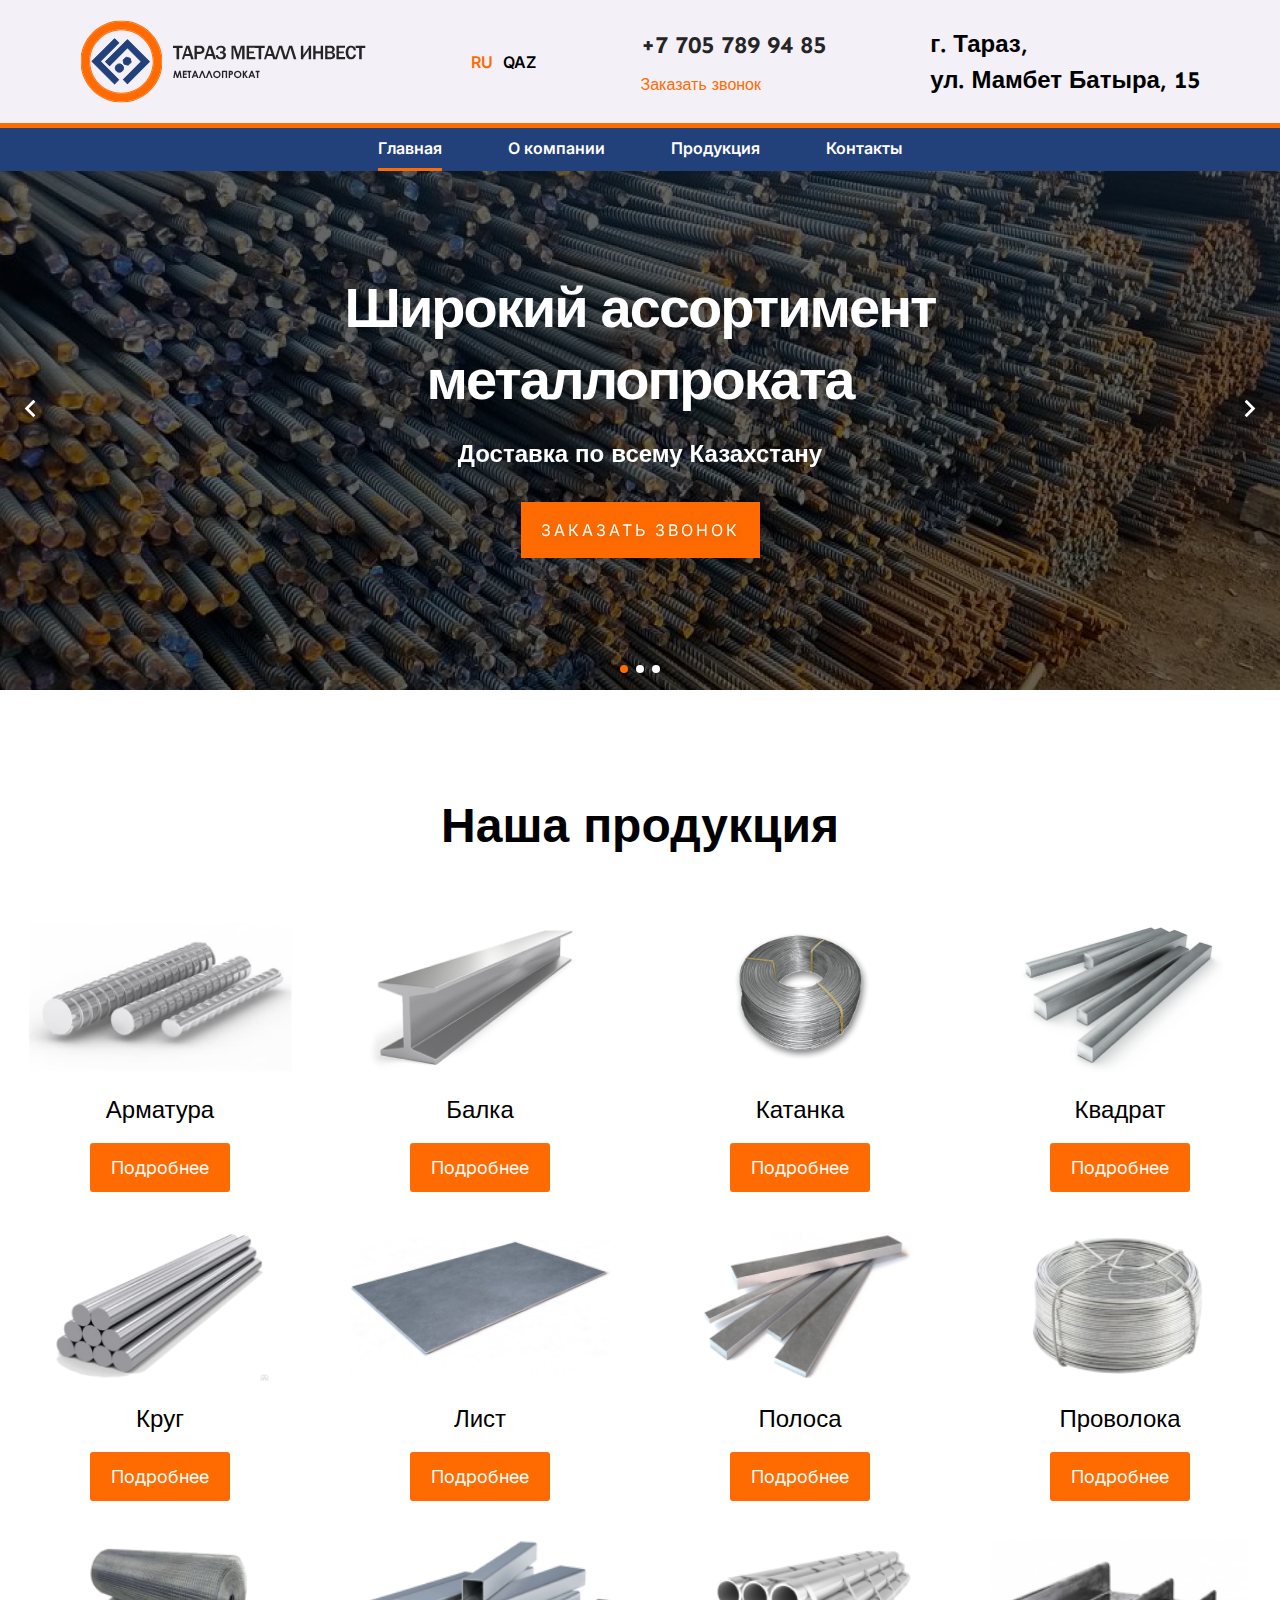
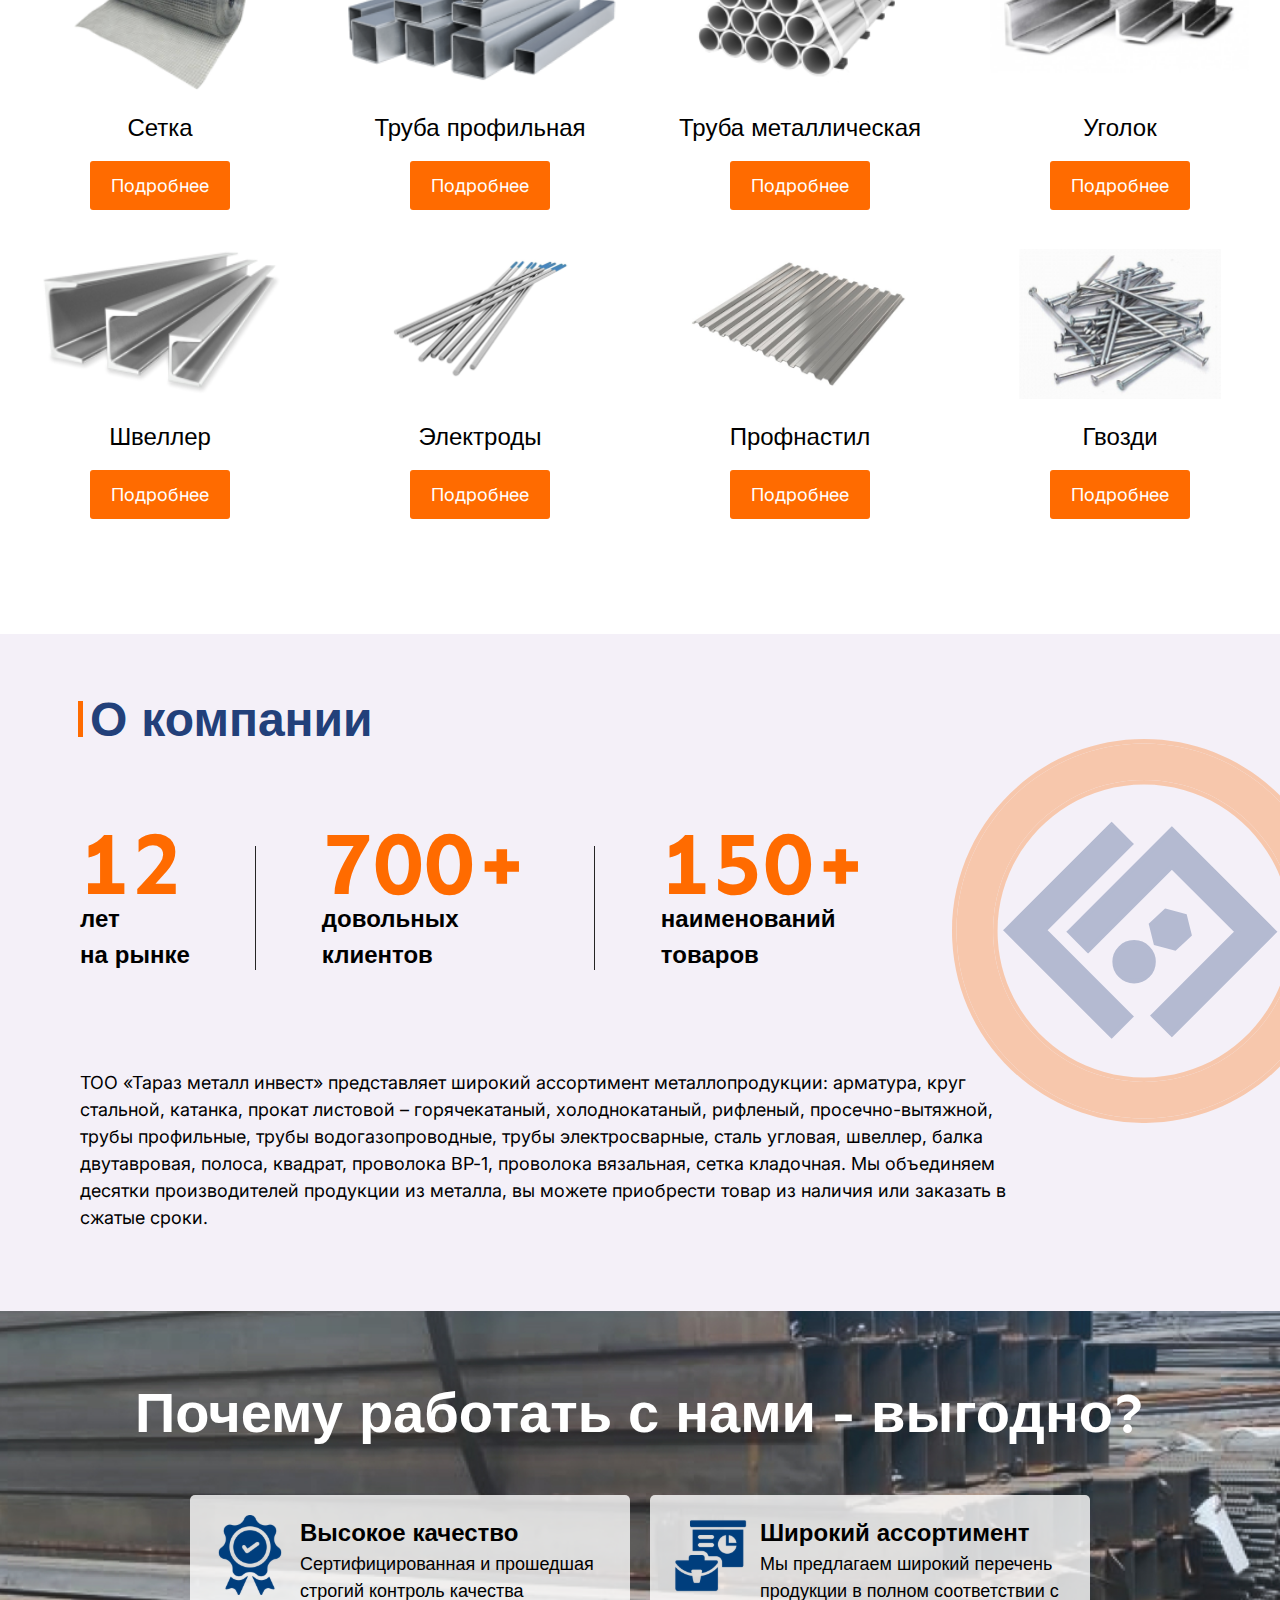
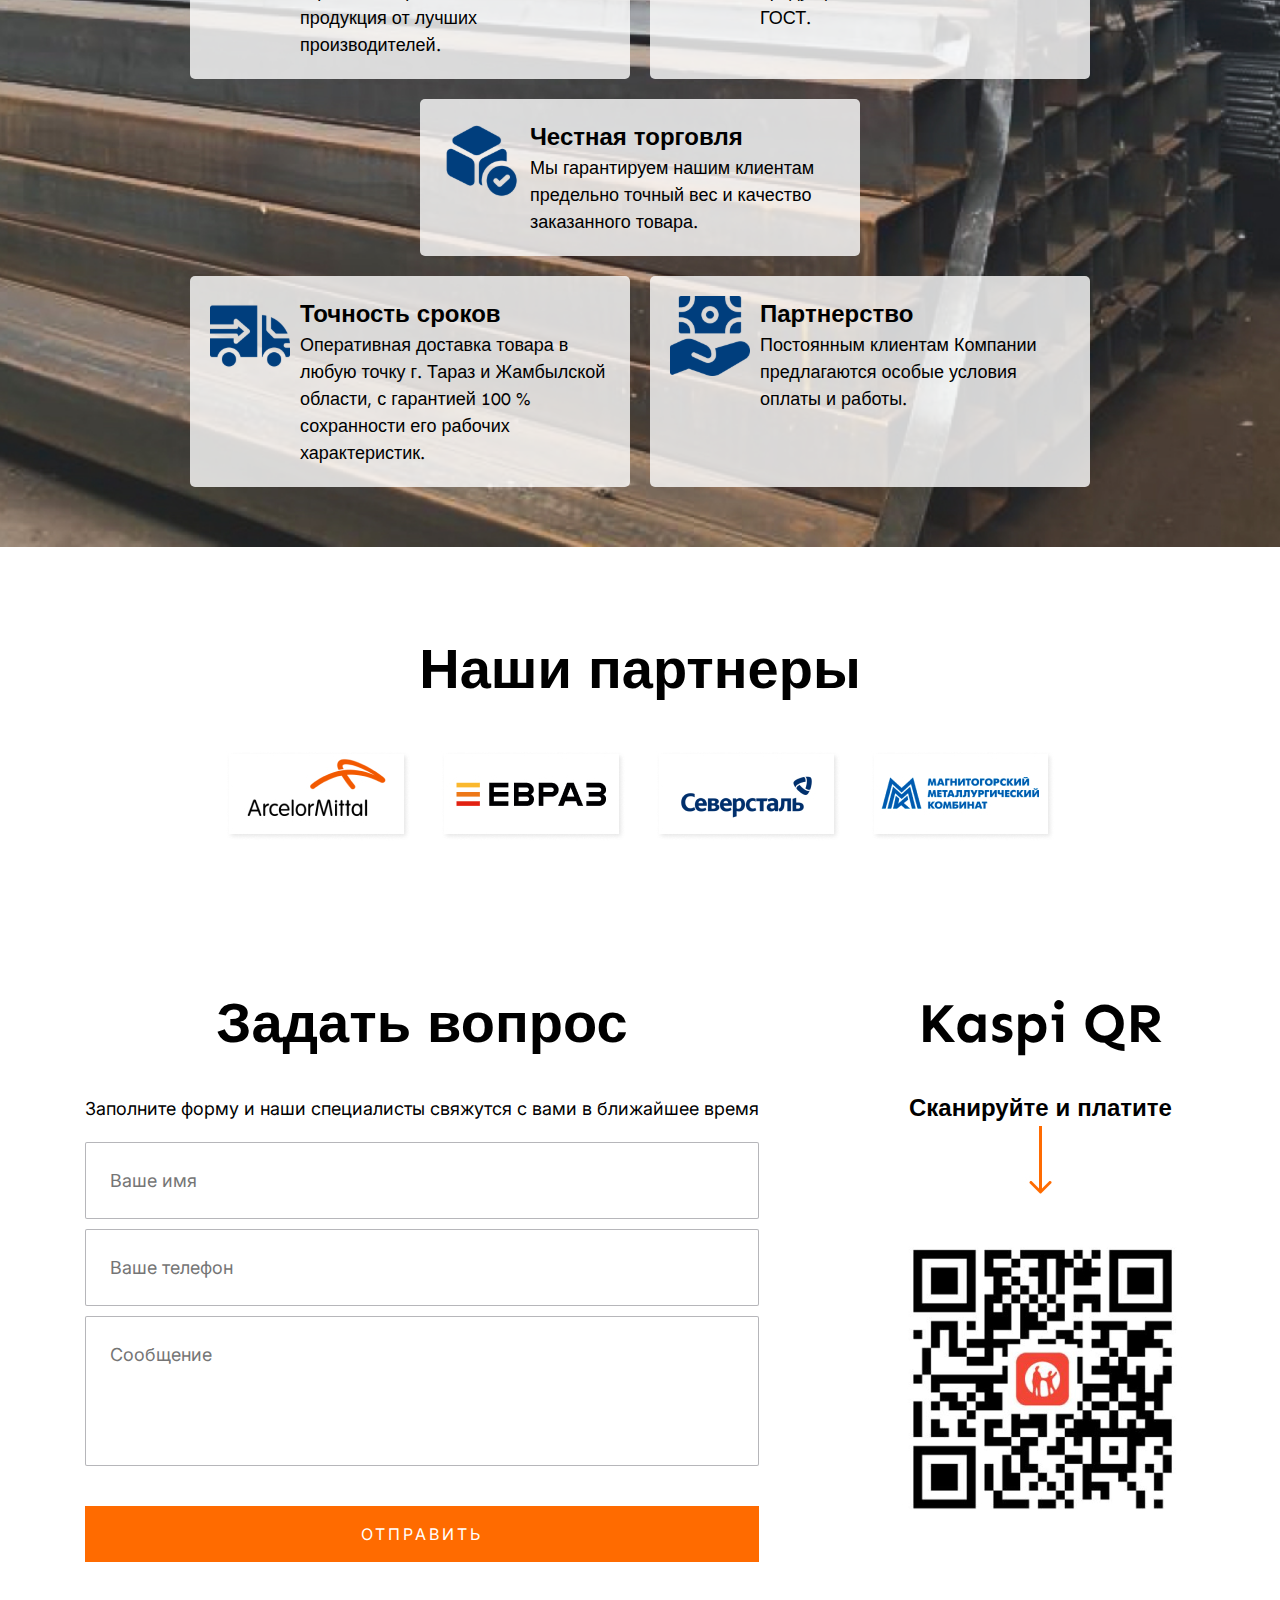
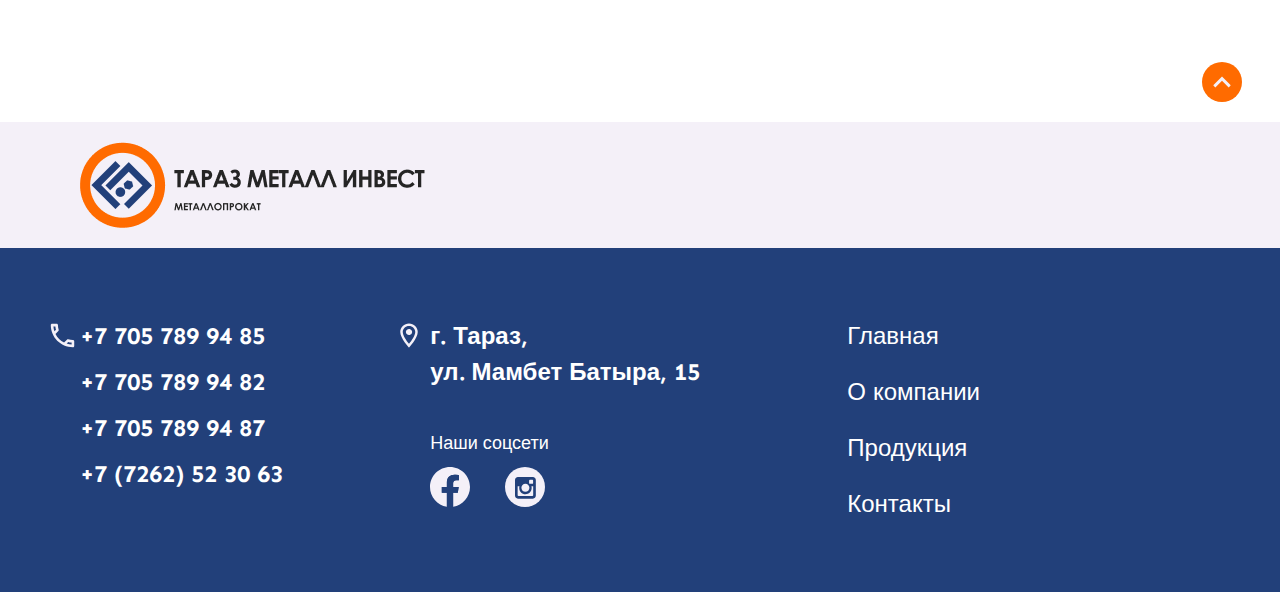
==== index.html @ ac4c7494 "initial commit" ====
<!DOCTYPE html>
<html lang="ru">
  <head>
    <meta charset="UTF-8" />
    <meta http-equiv="X-UA-Compatible" content="IE=edge" />
    <meta name="viewport" content="width=device-width, initial-scale=1.0" />

    <link rel="stylesheet" href="css/style.css" />
    <link rel="stylesheet" href="css/mainPage.css" />
    <link
      rel="stylesheet"
      href="https://cdn.jsdelivr.net/npm/swiper@8/swiper-bundle.min.css"
    />

    <!-- <link href="https://unpkg.com/aos@2.3.1/dist/aos.css" rel="stylesheet" /> -->

    <script src="/js/header.js" type="text/javascript" defer></script>
    <script src="/js/footer.js" type="text/javascript" defer></script>
    <script src="/js/mainPage-slider.js" type="text/javascript" defer></script>
    <script src="/js/mainPage.js" type="text/javascript" defer></script>
    <script src="https://cdn.jsdelivr.net/npm/swiper@8/swiper-bundle.min.js"></script>
    <!-- <script src="js/footer.js" type="text/javascript" defer></script> -->
    <title>Тараз Металл Инвест</title>
  </head>
  <body>
    <header-component path="/"></header-component>
    <main>
      <section class="hero" id="top">
        <div class="swiper mainPage">
          <div class="swiper-wrapper">
            <div class="swiper-slide">
              <img src="/assets/images/main-slider-1.jpg" alt="Slider 1" />
            </div>
            <div class="swiper-slide">
              <img src="/assets/images/main-slider-2.jpg" alt="Slider 2" />
            </div>
            <div class="swiper-slide">
              <img src="/assets/images/main-slider-3.jpg" alt="Slider 3" />
            </div>
          </div>
          <div class="swiper-pagination"></div>

          <div class="swiper-button-prev">
            <svg
              width="11"
              height="19"
              viewBox="0 0 11 19"
              fill="none"
              xmlns="http://www.w3.org/2000/svg"
            >
              <path
                d="M10.9029 16.1938L4.22376 9.5L10.9029 2.80625L8.84668 0.75L0.0966797 9.5L8.84668 18.25L10.9029 16.1938Z"
                fill="white"
              />
            </svg>
          </div>
          <div class="swiper-button-next">
            <svg
              width="11"
              height="19"
              viewBox="0 0 11 19"
              fill="none"
              xmlns="http://www.w3.org/2000/svg"
            >
              <path
                d="M0.0966797 16.1938L6.77585 9.5L0.0966797 2.80625L2.15293 0.75L10.9029 9.5L2.15293 18.25L0.0966797 16.1938Z"
                fill="white"
              />
            </svg>
          </div>
        </div>
        <div class="hero-part flex column">
          <div class="title fs-700 fw-bold clr-neutral">
            Широкий ассортимент металлопроката
          </div>
          <div class="fs-500 fw-bold clr-neutral destroyOn500">
            Доставка по всему Казахстану
          </div>
          <a href="#askQuestion" class="button moveOn500"> Заказать звонок </a>
        </div>
      </section>
      <div class="hero-part-after"></div>
      <section class="products container">
        <div class="fs-600 fw-bold title center">Наша продукция</div>
        <div class="products-list">
          <div class="product flex column">
            <img src="/assets/images/products/iron-bar 1.png" alt="" />
            <div class="fs-500">Арматура</div>
            <a href="#" class="smallButton">Подробнее</a>
          </div>
          <div class="product flex column">
            <img src="/assets/images/products/iron-bar 1-1.png" alt="" />
            <div class="fs-500">Балка</div>
            <a href="#" class="smallButton">Подробнее</a>
          </div>
          <div class="product flex column">
            <img src="/assets/images/products/iron-bar 1-2.png" alt="" />
            <div class="fs-500">Катанка</div>
            <a href="#" class="smallButton">Подробнее</a>
          </div>
          <div class="product flex column">
            <img src="/assets/images/products/iron-bar 1-3.png" alt="" />
            <div class="fs-500">Квадрат</div>
            <a href="#" class="smallButton">Подробнее</a>
          </div>
          <div class="product flex column">
            <img src="/assets/images/products/iron-bar 1-4.png" alt="" />
            <div class="fs-500">Круг</div>
            <a href="#" class="smallButton">Подробнее</a>
          </div>
          <div class="product flex column">
            <img src="/assets/images/products/iron-bar 1-5.png" alt="" />
            <div class="fs-500">Лист</div>
            <a href="#" class="smallButton">Подробнее</a>
          </div>
          <div class="product flex column">
            <img src="/assets/images/products/iron-bar 1-6.png" alt="" />
            <div class="fs-500">Полоса</div>
            <a href="#" class="smallButton">Подробнее</a>
          </div>
          <div class="product flex column">
            <img src="/assets/images/products/iron-bar 1-7.png" alt="" />
            <div class="fs-500">Проволока</div>
            <a href="#" class="smallButton">Подробнее</a>
          </div>
          <div class="product flex column">
            <img src="/assets/images/products/iron-bar 1-8.png" alt="" />
            <div class="fs-500">Сетка</div>
            <a href="#" class="smallButton">Подробнее</a>
          </div>
          <div class="product flex column">
            <img src="/assets/images/products/iron-bar 1-9.png" alt="" />
            <div class="fs-500">Труба профильная</div>
            <a href="#" class="smallButton">Подробнее</a>
          </div>
          <div class="product flex column">
            <img src="/assets/images/products/iron-bar 1-10.png" alt="" />
            <div class="fs-500">Труба металлическая</div>
            <a href="#" class="smallButton">Подробнее</a>
          </div>
          <div class="product flex column">
            <img src="/assets/images/products/iron-bar 1-11.png" alt="" />
            <div class="fs-500">Уголок</div>
            <a href="#" class="smallButton">Подробнее</a>
          </div>
          <div class="product flex column">
            <img src="/assets/images/products/iron-bar 1-12.png" alt="" />
            <div class="fs-500">Швеллер</div>
            <a href="#" class="smallButton">Подробнее</a>
          </div>
          <div class="product flex column">
            <img src="/assets/images/products/iron-bar 1-13.png" alt="" />
            <div class="fs-500">Электроды</div>
            <a href="#" class="smallButton">Подробнее</a>
          </div>
          <div class="product flex column">
            <img src="/assets/images/products/iron-bar 1-14.png" alt="" />
            <div class="fs-500">Профнастил</div>
            <a href="#" class="smallButton">Подробнее</a>
          </div>
          <div class="product flex column">
            <img src="/assets/images/products/iron-bar 1-15.png" alt="" />
            <div class="fs-500">Гвозди</div>
            <a href="#" class="smallButton">Подробнее</a>
          </div>
        </div>
      </section>
      <footer-component></footer-component>
  </body>
</html>
---- css/style.css ----
@import url("https://fonts.googleapis.com/css2?family=Inter:wght@400;600&family=Sen:wght@400;700&display=swap");
:root {
  --clr-primary-700: #ff6b00;
  --clr-primary-600: #ffa260;
  --clr-accent-700: #22407a;
  --clr-neutral-1000: #ffffff;
  --clr-neutral-900: #f4f0f8;
  --clr-neutral-700: #d9d9d9;
  --clr-dark-700: #252525;
  --ff-primary: "Sen", sans-serif;
  --ff-secondary: "Inter", sans-serif;
  --ff-body: var(--ff-primary);
  --fw-regular: 400;
  --fw-half-medium: 500;
  --fw-medium: 600;
  --fw-bold: 700;
  --fs-700: 3.5rem;
  --fs-600: 3rem;
  --fs-550: 2.25rem;
  --fs-500: 1.5rem;
  --fs-200: 1.125rem;
  --fs-100: 1rem;
  --fs-50: 0.625;
}

.flex {
  display: flex;
  justify-content: center;
  align-items: center;
  flex-direction: row;
  flex-wrap: nowrap;
}

.flex.start {
  display: flex;
  justify-content: flex-start;
  align-items: flex-start;
  flex-direction: row;
  flex-wrap: nowrap;
}

.flex.spb {
  display: flex;
  justify-content: space-between;
  align-items: center;
  flex-direction: row;
  flex-wrap: nowrap;
}

.flex.column {
  flex-direction: column;
}

.flex.wrap {
  flex-wrap: wrap;
}

.flex.wrap-reverse {
  flex-wrap: wrap-reverse;
}

.g10 {
  gap: 10px;
}

.g20 {
  gap: 20px;
}

.mv10 {
  margin: 10px 0;
}

.mt100 {
  margin-top: 100px;
}

.center {
  text-align: center;
}

.fw-light {
  font-weight: var(--fw-light);
}

.fw-bold {
  font-weight: var(--fw-bold);
}

.fw-half-medium {
  font-weight: var(--fw-half-medium);
}

.fw-medium {
  font-weight: var(--fw-medium);
}

.clr-primary {
  color: var(--clr-primary-700);
}

.clr-neutral {
  color: var(--clr-neutral-1000);
}

.clr-accent {
  color: var(--clr-accent-700);
}

.clr-dark {
  color: var(--clr-dark-700);
}

.ff-inter {
  font-family: var(--ff-secondary);
}

.fs-18 {
  font-size: 18px;
}

.fs-200 {
  font-size: var(--fs-200);
}

.fs-500 {
  font-size: var(--fs-500);
}

.fs-600 {
  font-size: var(--fs-600);
}

.fs-700 {
  font-size: var(--fs-700);
}

.pos-rel {
  position: relative;
}

*,
*::before,
*::after {
  box-sizing: border-box;
}

* {
  margin: 0;
  padding: 0;
  font: inherit;
}

ul[role=list],
ol[role=list] {
  list-style: none;
}

html:focus-within {
  scroll-behavior: smooth;
}

html {
  font-size: 16px;
  scroll-behavior: smooth;
}

html,
body {
  font-family: var(--ff-body);
  overflow-x: hidden;
  position: relative;
}

body {
  text-rendering: optimizeSpeed;
  line-height: 1.5;
  background: var(--clr-neutral-400);
}
body.non-scrollable {
  height: 100vh;
  overflow-y: hidden;
}

a:not([class]) {
  -webkit-text-decoration-skip: ink;
          text-decoration-skip-ink: auto;
}

a {
  text-decoration: none;
}

img,
picture,
svg {
  display: block;
}

@media (prefers-reduced-motion: reduce) {
  html:focus-within {
    scroll-behavior: auto;
  }
  *,
*::before,
*::after {
    -webkit-animation-duration: 0.01ms !important;
            animation-duration: 0.01ms !important;
    -webkit-animation-iteration-count: 1 !important;
            animation-iteration-count: 1 !important;
    transition-duration: 0.01ms !important;
    scroll-behavior: auto !important;
  }
}
.container {
  width: clamp(300px, 100%, 1440px);
  margin-inline: auto;
}

main {
  margin-top: 170px;
}

header {
  display: flex;
  justify-content: space-between;
  align-items: center;
  flex-direction: column;
  flex-wrap: nowrap;
  width: 100vw;
  overflow-y: hidden;
  z-index: 10;
  position: fixed;
  top: 0;
  left: 0;
}
header .header-main-wrapper {
  display: flex;
  justify-content: center;
  align-items: center;
  flex-direction: row;
  flex-wrap: nowrap;
  width: 100%;
  padding: 20px 80px;
  background: var(--clr-neutral-900);
  border-bottom: 5px solid var(--clr-primary-700);
}
header .header-main {
  display: flex;
  justify-content: space-between;
  align-items: center;
  flex-direction: row;
  flex-wrap: nowrap;
  width: clamp(300px, 100%, 1440px);
}
header .hamburger {
  display: none;
}

nav {
  display: flex;
  justify-content: center;
  align-items: center;
  flex-direction: row;
  flex-wrap: nowrap;
  width: 100%;
  background: var(--clr-accent-700);
}
nav .nav-wrapper {
  display: flex;
  justify-content: space-between;
  align-items: center;
  flex-direction: row;
  flex-wrap: nowrap;
  width: clamp(300px, 100%, 525px);
}
nav .nav-option {
  padding: 10px 0;
  color: var(--clr-neutral-1000);
  font-family: "Inter";
  font-style: normal;
  font-weight: 600;
  font-size: 16px;
  line-height: 20px;
  border-bottom: 3px solid rgba(255, 255, 255, 0);
}
nav .nav-option.selected {
  border-bottom: 3px solid var(--clr-primary-700);
}
nav .nav-option:hover {
  border-bottom: 3px solid var(--clr-primary-600);
}

.logo {
  gap: 10px;
}
.logo .logo-img {
  height: 83px;
  width: 83px;
}
.logo .company-name {
  margin-bottom: 10px;
}
.logo .company-name img {
  height: 15px;
}
.logo .company-name-descr {
  font-family: "Century Gothic";
  font-weight: bold;
  text-transform: uppercase;
}

.call-link,
.order-call {
  position: relative;
}
.call-link::before,
.order-call::before {
  content: "";
  transition: 0.2s ease;
  position: absolute;
  bottom: 0;
  left: 0;
  right: 0;
  height: 1px;
  background: var(--clr-dark-700);
  transform: scaleX(0);
}
.call-link:hover::before,
.order-call:hover::before {
  transform: scaleX(1);
}

.order-call::before {
  background: var(--clr-primary-700);
}

.language .language-option {
  cursor: pointer;
}

@media screen and (max-width: 1140px) {
  .address {
    display: none;
  }
}
@media screen and (max-width: 800px) {
  header .call.flex {
    display: none;
  }
  header .header-main-wrapper {
    padding: 10px 20px;
  }
  .logo .logo-img {
    height: 60px;
    width: 60px;
  }
  .logo .company-name img {
    height: 14px;
  }
  .logo .company-name-descr {
    font-size: var(--fs-200);
  }
}
@media screen and (max-width: 600px) {
  header .language {
    display: none;
  }
  .logo .logo-img {
    height: 50px;
    width: 50px;
  }
  .logo .company-name img {
    height: 13px;
  }
  header {
    height: 65px;
    transition: 0.2s ease;
  }
  header .header-main-wrapper {
    background: var(--clr-neutral-1000);
    border-color: rgba(255, 255, 255, 0);
  }
  header.open {
    height: 465px;
  }
  header.open .header-main-wrapper {
    background: var(--clr-neutral-900);
    border-color: var(--clr-primary-700);
  }
  header .header-main-wrapper {
    padding: 5px;
  }
  header .hamburger {
    display: flex;
    justify-content: space-between;
    align-items: flex-start;
    flex-direction: column;
    flex-wrap: nowrap;
    margin-right: 30px;
    gap: 5px;
  }
  header .hamburger span {
    height: 3px;
    width: 30px;
    background: var(--clr-accent-700);
    transition: 0.2s ease;
  }
  header .hamburger span:last-child {
    width: 20px;
  }
  header .hamburger.open span {
    background: var(--clr-primary-700);
  }
  header .hamburger.open span:first-child {
    transform: rotate(45deg) translateY(5px);
  }
  header .hamburger.open span:nth-child(2) {
    transform: rotate(-45deg) translateY(-6px);
  }
  header .hamburger.open span:last-child {
    transform: scaleX(0);
  }
  nav .nav-wrapper {
    flex-direction: column;
    padding: 80px 0;
  }
  nav .nav-wrapper .nav-option {
    border: none;
    font-size: 18px;
    padding: 20px 0;
    font-weight: var(--fw-regular);
  }
}
.button {
  padding: 16px 20px;
  background: var(--clr-primary-700);
  color: var(--clr-neutral-1000);
  font-family: var(--ff-secondary);
  text-transform: uppercase;
  letter-spacing: 3px;
  transition: 0.2s ease;
  margin: 30px 0;
}
.button:hover {
  background: var(--clr-neutral-900);
  color: var(--clr-primary-700);
}

.smallButton {
  padding: 10px 20px;
  background: var(--clr-primary-700);
  color: var(--clr-neutral-1000);
  font-family: var(--ff-secondary);
  font-size: var(--fs-200);
  transition: 0.2s ease;
  margin: 15px 0;
  border: 1px solid rgba(255, 255, 255, 0);
  border-radius: 3px;
}
.smallButton:hover {
  background: var(--clr-neutral-900);
  color: var(--clr-primary-700);
  border-color: var(--clr-primary-700);
}

.hero-part-after .button {
  margin-top: 0;
  width: 100%;
  display: flex;
  justify-content: center;
  align-items: center;
  flex-direction: row;
  flex-wrap: nowrap;
}

.aboutUs {
  width: 100%;
  padding: 3.125rem 1.5rem 5rem 5rem;
  background: var(--clr-neutral-900);
}

.aboutUs-wrapper {
  position: relative;
}
.aboutUs-wrapper::after {
  content: "";
  width: clamp(214px, 30vw, 495px);
  aspect-ratio: 1/1;
  position: absolute;
  right: -80px;
  top: 10%;
  background: url("/assets/images/logo.svg");
  background-position: center center;
  background-size: cover;
  opacity: 0.3;
}
.aboutUs-wrapper .title {
  position: relative;
  padding-left: 0.625rem;
  margin-bottom: 2.5rem;
}
.aboutUs-wrapper .title::before {
  content: "";
  position: absolute;
  left: -2px;
  top: calc(50% - 1px);
  transform: translateY(-50%);
  height: 50%;
  width: 5px;
  background: var(--clr-primary-700);
}

.statisticBlock {
  padding-right: 132px;
  position: relative;
}
.statisticBlock::after {
  content: "";
  position: absolute;
  right: 66px;
  top: 50px;
  height: 60%;
  width: 1px;
  background: var(--clr-dark-700);
}
.statisticBlock:last-child::after {
  display: none;
}
.statisticBlock:last-child {
  padding: 0;
}
.statisticBlock .number {
  font-size: 5.625rem;
  color: var(--clr-primary-700);
  font-weight: var(--fw-bold);
}
.statisticBlock .descr {
  position: relative;
  top: -1.875rem;
  font-size: var(--fs-500);
  font-weight: var(--fw-bold);
}

.aboutUs-descr {
  max-width: 85ch;
  margin-top: 66px;
  font-size: 18px;
}

.profit {
  background: url("/assets/images/profit/profit.jpg");
  background-position: center center;
  background-size: cover;
  padding: 60px 30px;
}
.profit .title {
  margin-bottom: 2.5rem;
}

.profit-row.flex {
  align-items: stretch;
  gap: 1.25rem;
}

.profit-block {
  max-width: 440px;
  padding: 1.25rem;
  background: rgba(255, 255, 255, 0.8);
  border-radius: 5px;
}
.profit-block .profit-title {
  font-size: var(--fs-500);
  font-weight: var(--fw-bold);
}
.profit-block .profit-descr {
  font-size: var(--fs-200);
}

.partners {
  gap: 40px;
  padding: 80px 0;
}
.partners .flex.wrap {
  gap: 1.875rem;
}
.partners .partner {
  min-width: 175px;
  max-height: 80px;
}
.partners .partner img {
  margin: 0;
  width: 100%;
  -o-object-fit: contain;
     object-fit: contain;
}

.question {
  padding: 70px 20px;
  max-width: 1150px;
}
.question .question-part {
  max-width: 730px;
}
.question .question-part .title {
  margin-bottom: 30px;
}
.question .fs-200 {
  margin-bottom: 40px;
}

.question-flex.flex {
  justify-content: space-between;
  align-items: flex-start;
}

.kaspi .title {
  margin-bottom: 25px;
}

form {
  width: 100%;
  margin-top: 20px;
}

input,
textarea {
  width: 100%;
  font-family: var(--ff-secondary);
  border: none;
  outline: none;
  padding: 1.5rem;
  font-size: 18px;
  border: 1px solid rgba(109, 110, 118, 0.5);
  border-radius: 2px;
}

textarea {
  resize: none;
  height: 150px;
}

button {
  width: 100%;
  outline: none;
  border: none;
  cursor: pointer;
}

.toStart {
  display: flex;
  justify-content: flex-end;
  align-items: center;
  flex-direction: row;
  flex-wrap: nowrap;
  padding-bottom: 20px;
}
.toStart .circle {
  transition: 0.2s ease;
  display: flex;
  justify-content: center;
  align-items: center;
  flex-direction: row;
  flex-wrap: nowrap;
  width: 40px;
  height: 40px;
  background: var(--clr-primary-700);
  border-radius: 50%;
  border: 1px solid rgba(0, 0, 0, 0);
  margin-right: min(5rem, 3vw);
  cursor: pointer;
}
.toStart .circle path {
  transition: 0.2s ease;
}
.toStart .circle:hover {
  background: var(--clr-neutral-900);
  border-color: var(--clr-primary-700);
}
.toStart .circle:hover path {
  fill: var(--clr-primary-700);
}

.preFooter {
  width: 100%;
  padding: 20px 80px;
  background: var(--clr-neutral-900);
}
.preFooter img {
  height: 5.375rem;
}

footer.flex {
  background: var(--clr-accent-700);
  color: var(--clr-neutral-1000);
  padding: 70px 135px 70px 80px;
}
footer.flex .footer-wrapper {
  justify-content: space-between;
  align-items: flex-start;
  width: clamp(300px, 100%, 900px);
  gap: 20px;
}
footer.flex a {
  color: var(--clr-neutral-1000);
  font-size: var(--fs-500);
  font-weight: var(--fw-bold);
  transition: 0.2s ease;
}
footer.flex a:hover {
  color: var(--clr-primary-700);
}
footer.flex img {
  height: 25px;
}
footer.flex img.tel {
  position: absolute;
  left: -30px;
  margin-top: 5px;
}
footer.flex .footer-mid {
  gap: 40px;
}

.social .flex.start {
  width: 100%;
  gap: 35px;
}
.social .flex.start img {
  height: 40px;
}

footer .links a {
  font-weight: var(--fw-regular);
}

@media screen and (max-width: 1033px) {
  .question-flex.flex {
    flex-direction: column;
    justify-content: center;
    align-items: center;
  }
}
@media screen and (max-width: 880px) {
  .statisticBlock {
    padding-right: 80px;
  }
  .statisticBlock::after {
    top: 30px;
    right: 40px;
  }
  .statisticBlock .number {
    font-size: 4rem;
  }
  .statisticBlock .descr {
    font-size: 1rem;
    top: -1.5rem;
  }
}
@media screen and (max-width: 800px) {
  main {
    margin-top: 128px;
  }
}
@media screen and (max-width: 770px) {
  html {
    font-size: 14px;
  }
}
@media screen and (max-width: 654px) {
  footer .footer-wrapper .links {
    display: none;
  }
}
@media screen and (max-width: 600px) {
  main {
    margin-top: 65px;
  }
}
@media screen and (max-width: 580px) {
  .statisticBlock::after {
    display: none;
  }
}
@media screen and (max-width: 500px) {
  html {
    font-size: 10px;
  }
  .preFooter {
    padding: 1rem;
  }
  .preFooter img {
    height: 5rem;
  }
  .destroyOn500 {
    display: none;
  }
  .hero {
    height: 260px;
  }
  .mainPage.swiper .swiper-button-next,
.mainPage.swiper .swiper-button-prev {
    display: none;
  }
  .products-list {
    grid-template-columns: repeat(auto-fill, 175px);
  }
  .products .title {
    font-size: 3.6rem;
  }
  .products .fs-500,
.products a {
    font-size: 1.8rem;
  }
  .aboutUs {
    padding: 5rem 2rem 5rem 2rem;
  }
  .aboutUs .title {
    font-size: 3.6rem;
  }
  .statisticBlock {
    padding-right: 5rem;
  }
  .statisticBlock .number {
    font-size: 6.4rem;
  }
  .statisticBlock .descr {
    font-size: 1.6rem;
  }
  button.button {
    font-size: 1.6rem;
  }
  footer.flex {
    padding: 3rem 0 4rem calc(7rem + 25px);
  }
  footer.flex .footer-wrapper {
    flex-direction: column !important;
    gap: 40px;
  }
  footer.flex img.tel {
    left: -35px;
    margin: 0;
  }
  footer.flex .footer-mid {
    margin-top: 20px;
  }
  footer.flex a {
    font-size: 1.8rem;
    font-weight: var(--fw-regular);
  }
}/*# sourceMappingURL=style.css.map */
---- css/mainPage.css ----
@import url("https://fonts.googleapis.com/css2?family=Inter:wght@400;600&family=Sen:wght@400;700&display=swap");
:root {
  --clr-primary-700: #ff6b00;
  --clr-primary-600: #ffa260;
  --clr-accent-700: #22407a;
  --clr-neutral-1000: #ffffff;
  --clr-neutral-900: #f4f0f8;
  --clr-neutral-700: #d9d9d9;
  --clr-dark-700: #252525;
  --ff-primary: "Sen", sans-serif;
  --ff-secondary: "Inter", sans-serif;
  --ff-body: var(--ff-primary);
  --fw-regular: 400;
  --fw-half-medium: 500;
  --fw-medium: 600;
  --fw-bold: 700;
  --fs-700: 3.5rem;
  --fs-600: 3rem;
  --fs-550: 2.25rem;
  --fs-500: 1.5rem;
  --fs-200: 1.125rem;
  --fs-100: 1rem;
  --fs-50: 0.625;
}

.flex {
  display: flex;
  justify-content: center;
  align-items: center;
  flex-direction: row;
  flex-wrap: nowrap;
}

.flex.start {
  display: flex;
  justify-content: flex-start;
  align-items: flex-start;
  flex-direction: row;
  flex-wrap: nowrap;
}

.flex.spb {
  display: flex;
  justify-content: space-between;
  align-items: center;
  flex-direction: row;
  flex-wrap: nowrap;
}

.flex.column {
  flex-direction: column;
}

.flex.wrap {
  flex-wrap: wrap;
}

.flex.wrap-reverse {
  flex-wrap: wrap-reverse;
}

.g10 {
  gap: 10px;
}

.g20 {
  gap: 20px;
}

.mv10 {
  margin: 10px 0;
}

.mt100 {
  margin-top: 100px;
}

.center {
  text-align: center;
}

.fw-light {
  font-weight: var(--fw-light);
}

.fw-bold {
  font-weight: var(--fw-bold);
}

.fw-half-medium {
  font-weight: var(--fw-half-medium);
}

.fw-medium {
  font-weight: var(--fw-medium);
}

.clr-primary {
  color: var(--clr-primary-700);
}

.clr-neutral {
  color: var(--clr-neutral-1000);
}

.clr-accent {
  color: var(--clr-accent-700);
}

.clr-dark {
  color: var(--clr-dark-700);
}

.ff-inter {
  font-family: var(--ff-secondary);
}

.fs-18 {
  font-size: 18px;
}

.fs-200 {
  font-size: var(--fs-200);
}

.fs-500 {
  font-size: var(--fs-500);
}

.fs-600 {
  font-size: var(--fs-600);
}

.fs-700 {
  font-size: var(--fs-700);
}

.pos-rel {
  position: relative;
}

.products {
  padding: 100px 0;
}
.products .title {
  margin-bottom: 60px;
}

.products-list {
  display: grid;
  grid-template-columns: repeat(auto-fill, minmax(18.3rem, 1fr));
  justify-items: center;
  margin: 0;
  padding: 0;
  grid-auto-rows: 1fr;
  row-gap: 1.5rem;
  align-items: center;
  justify-content: center;
  position: relative;
}

.product {
  width: 100%;
  position: relative;
  align-items: center;
  justify-content: center;
  cursor: pointer;
  text-align: center;
}
.product img {
  margin-bottom: 20px;
  height: 9.375rem;
  -o-object-fit: contain;
     object-fit: contain;
}

.hero {
  width: 100%;
  height: 520px;
  position: relative;
  background: var(--clr-neutral-900);
}

.mainPage.swiper {
  width: clamp(300px, 100%, 1440px);
  height: 100%;
}
.mainPage.swiper .swiper-slide {
  position: relative;
}
.mainPage.swiper .swiper-slide::after {
  content: "";
  position: absolute;
  display: block;
  width: 100%;
  height: 100%;
  top: 0;
  left: 0;
  background: rgba(0, 0, 0, 0.6);
  pointer-events: none;
}
.mainPage.swiper .swiper-slide img {
  -o-object-fit: cover;
     object-fit: cover;
  -o-object-position: center center;
     object-position: center center;
}
.mainPage.swiper .swiper-button-next {
  position: absolute;
  top: 50%;
  right: 1.875rem;
  transform: translate(50%, -50%);
}
.mainPage.swiper .swiper-button-prev {
  position: absolute;
  top: 50%;
  left: 1.875rem;
  transform: translate(-50%, -50%);
}
.mainPage.swiper .swiper-button-next path,
.mainPage.swiper .swiper-button-prev path {
  transition: 0.2s ease;
}
.mainPage.swiper .swiper-button-next:hover path,
.mainPage.swiper .swiper-button-prev:hover path {
  fill: var(--clr-primary-700);
}
.mainPage.swiper .swiper-pagination-bullet {
  background: var(--clr-neutral-1000);
  opacity: 1;
}
.mainPage.swiper .swiper-pagination-bullet-active {
  background: var(--clr-primary-700);
}

.hero-part {
  position: absolute;
  top: 50%;
  left: 50%;
  transform: translate(-50%, -50%);
  z-index: 1;
  text-align: center;
  text-shadow: 3px 3px 10px rgba(0, 0, 0, 0.15);
}
.hero-part .title {
  line-height: 4.5rem;
  margin-bottom: 1.25rem;
  /* or 129% */
  letter-spacing: -0.125rem;
}/*# sourceMappingURL=mainPage.css.map */
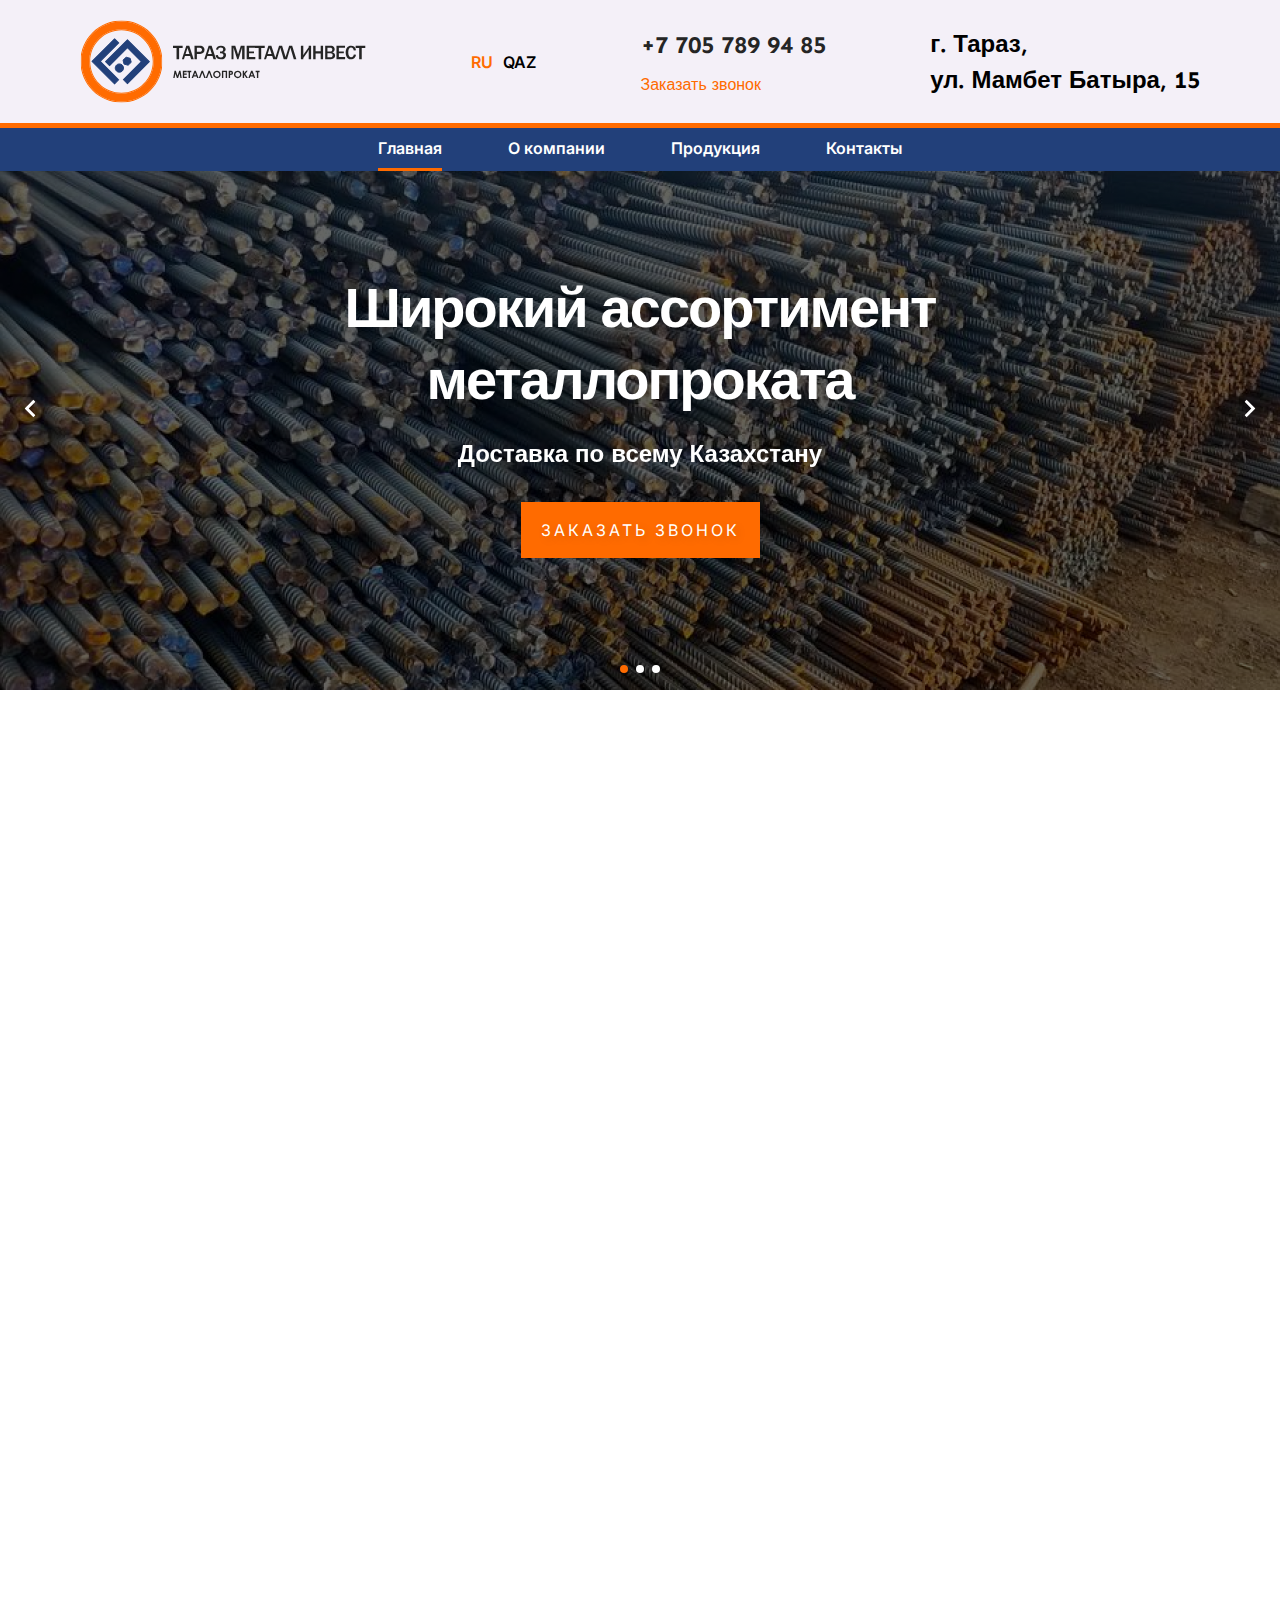
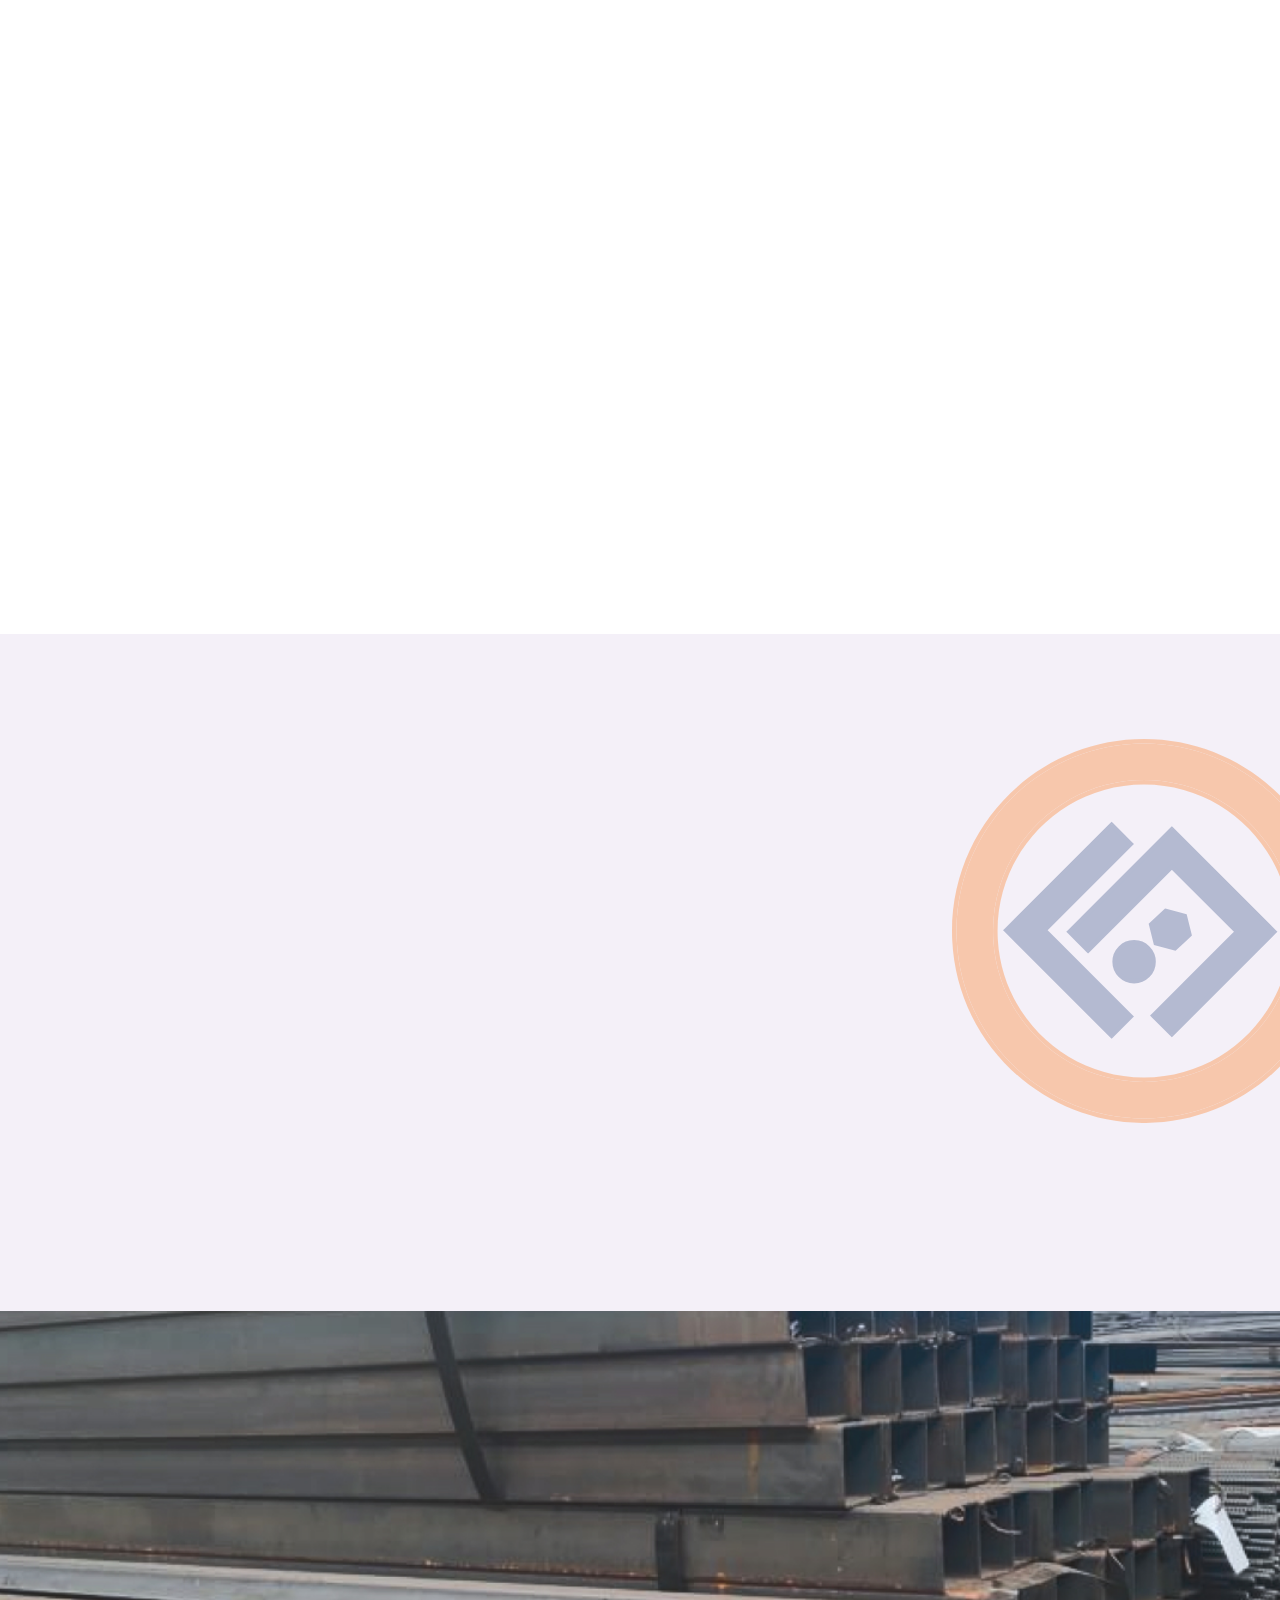
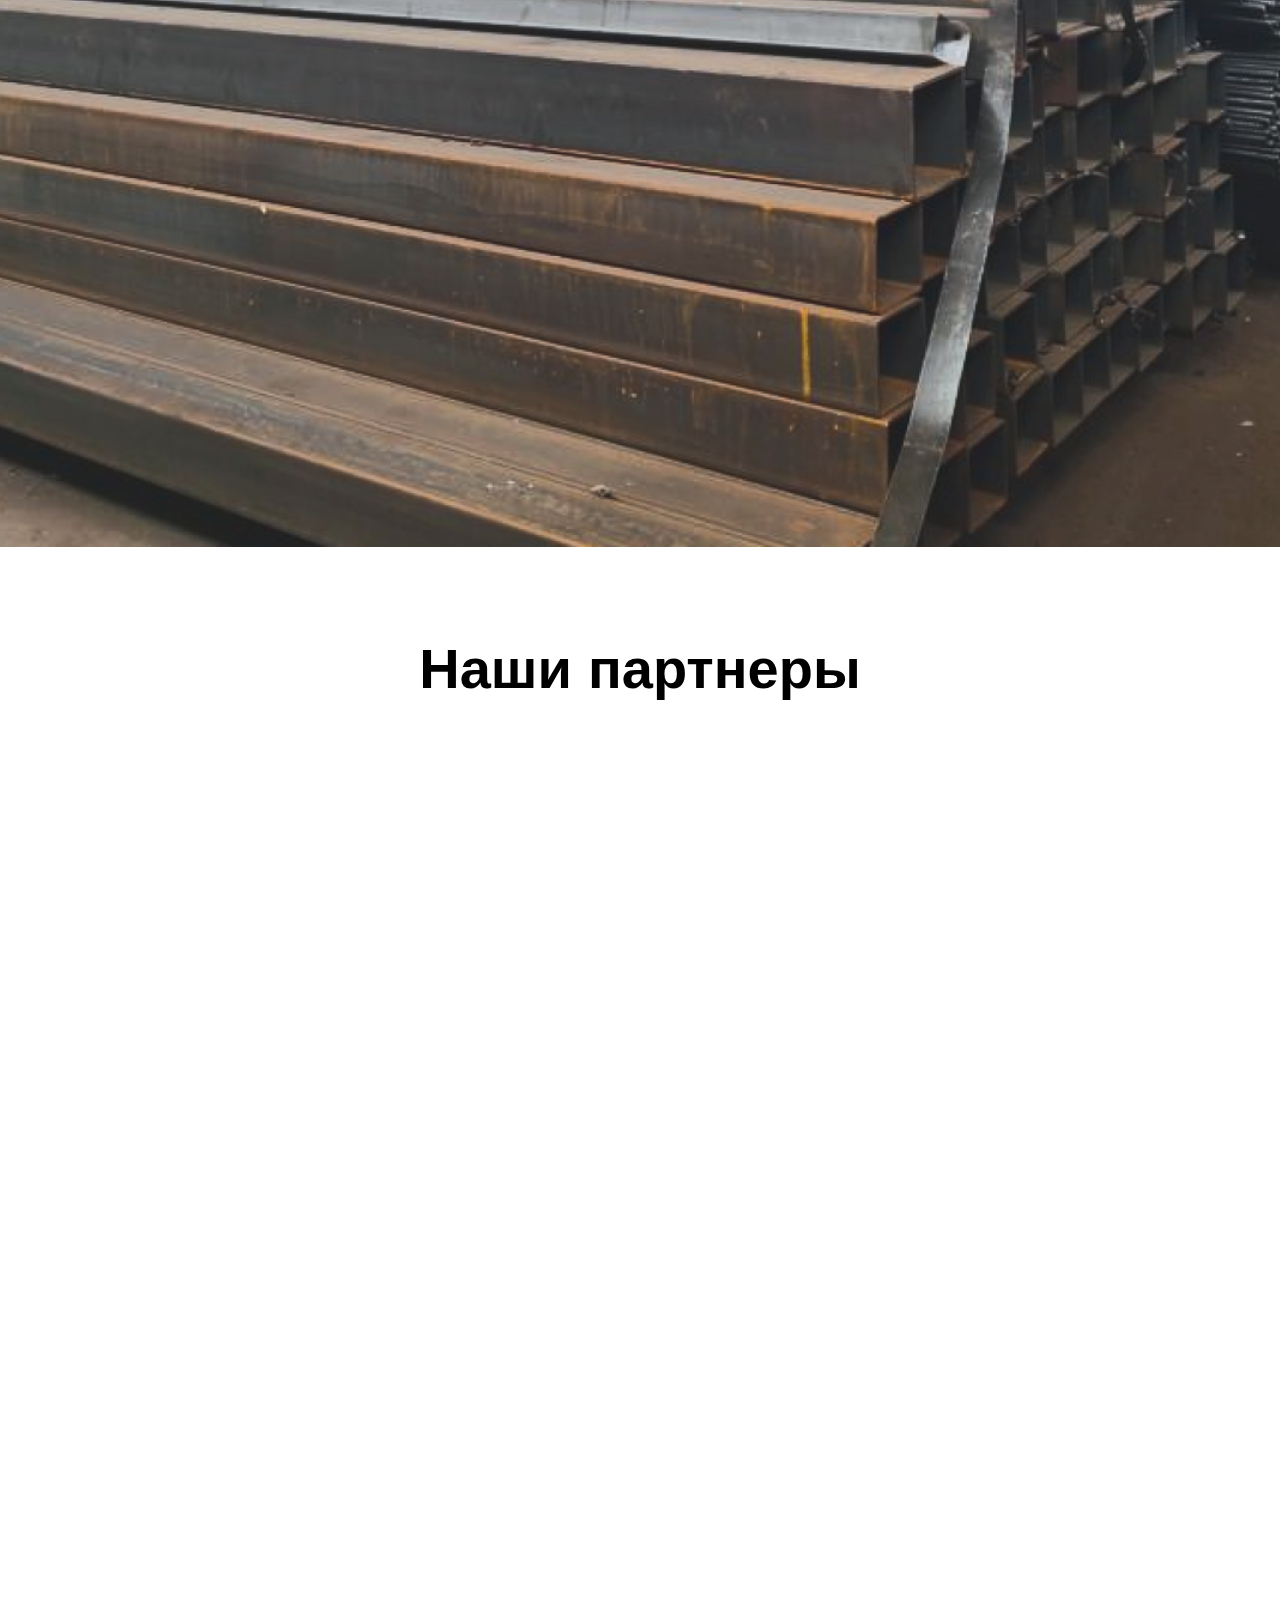
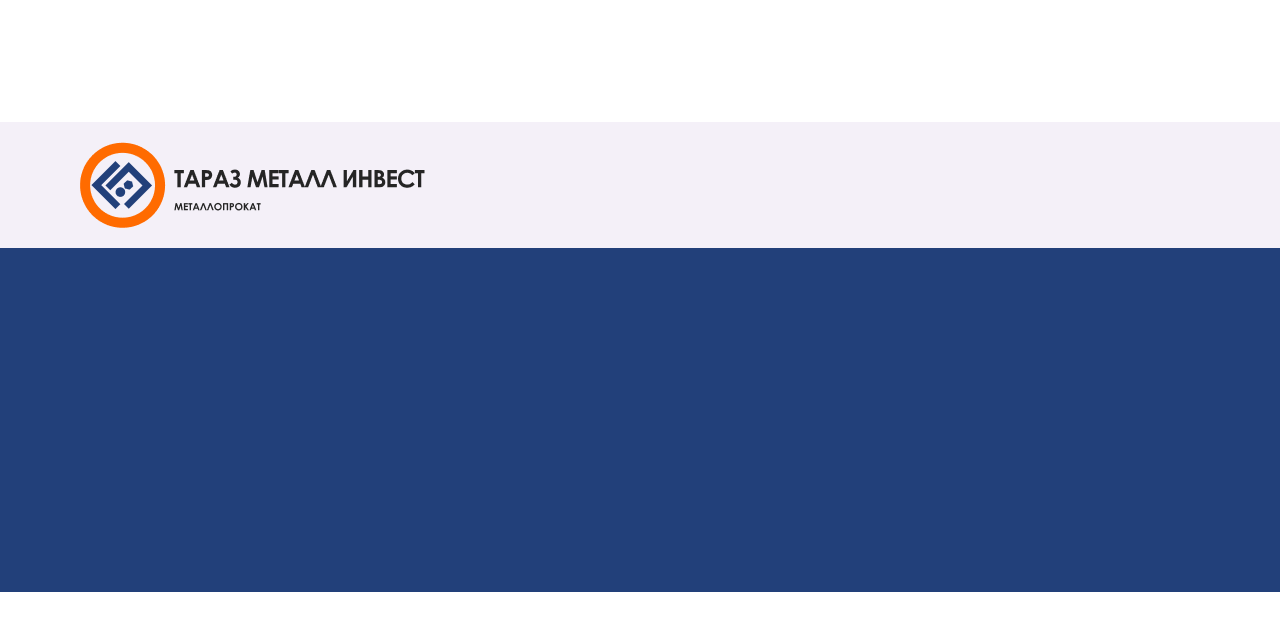
==== commit d7485ad7: "aos animation" ====
--- a/index.html
+++ b/index.html
@@ -11,21 +11,24 @@
       rel="stylesheet"
       href="https://cdn.jsdelivr.net/npm/swiper@8/swiper-bundle.min.css"
     />
+    <link href="https://unpkg.com/aos@2.3.1/dist/aos.css" rel="stylesheet" />
 
-    <!-- <link href="https://unpkg.com/aos@2.3.1/dist/aos.css" rel="stylesheet" /> -->
+    <script src="https://cdn.jsdelivr.net/npm/swiper@8/swiper-bundle.min.js"></script>
+    <script src="https://unpkg.com/aos@2.3.1/dist/aos.js"></script>
 
     <script src="/js/header.js" type="text/javascript" defer></script>
     <script src="/js/footer.js" type="text/javascript" defer></script>
     <script src="/js/mainPage-slider.js" type="text/javascript" defer></script>
     <script src="/js/mainPage.js" type="text/javascript" defer></script>
-    <script src="https://cdn.jsdelivr.net/npm/swiper@8/swiper-bundle.min.js"></script>
-    <!-- <script src="js/footer.js" type="text/javascript" defer></script> -->
+    <script src="/js/main.js" type="text/javascript" defer></script>
+    <script src="js/footer.js" type="text/javascript" defer></script>
+
     <title>Тараз Металл Инвест</title>
   </head>
   <body>
     <header-component path="/"></header-component>
     <main>
-      <section class="hero" id="top">
+      <section class="hero" id="top" data-aos="fade-up">
         <div class="swiper mainPage">
           <div class="swiper-wrapper">
             <div class="swiper-slide">
@@ -70,98 +73,118 @@
           </div>
         </div>
         <div class="hero-part flex column">
-          <div class="title fs-700 fw-bold clr-neutral">
+          <div class="title fs-700 fw-bold clr-neutral" data-aos="fade-up"
+          data-aos-delay="100">
             Широкий ассортимент металлопроката
           </div>
-          <div class="fs-500 fw-bold clr-neutral destroyOn500">
+          <div class="fs-500 fw-bold clr-neutral destroyOn500" data-aos="fade-up"
+          data-aos-delay="300">
             Доставка по всему Казахстану
           </div>
-          <a href="#askQuestion" class="button moveOn500"> Заказать звонок </a>
+          <a href="#askQuestion" class="button moveOn500" data-aos="fade-up"
+          data-aos-delay="400"> Заказать звонок </a>
         </div>
       </section>
       <div class="hero-part-after"></div>
       <section class="products container">
-        <div class="fs-600 fw-bold title center">Наша продукция</div>
+        <div class="fs-600 fw-bold title center" data-aos="fade-up"
+        data-aos-delay="300">Наша продукция</div>
         <div class="products-list">
-          <div class="product flex column">
+          <div class="product flex column" data-aos="fade-up"
+          data-aos-delay="50">
             <img src="/assets/images/products/iron-bar 1.png" alt="" />
             <div class="fs-500">Арматура</div>
-            <a href="#" class="smallButton">Подробнее</a>
+            <a href="/pages/products.html?tab=armatura" class="smallButton">Подробнее</a>
           </div>
-          <div class="product flex column">
+          <div class="product flex column" data-aos="fade-up"
+          data-aos-delay="100">
             <img src="/assets/images/products/iron-bar 1-1.png" alt="" />
             <div class="fs-500">Балка</div>
-            <a href="#" class="smallButton">Подробнее</a>
+            <a href="/pages/products.html?tab=balka" class="smallButton">Подробнее</a>
           </div>
-          <div class="product flex column">
+          <div class="product flex column" data-aos="fade-up"
+          data-aos-delay="150">
             <img src="/assets/images/products/iron-bar 1-2.png" alt="" />
             <div class="fs-500">Катанка</div>
-            <a href="#" class="smallButton">Подробнее</a>
+            <a href="/pages/products.html?tab=katanka" class="smallButton">Подробнее</a>
           </div>
-          <div class="product flex column">
+          <div class="product flex column" data-aos="fade-up"
+          data-aos-delay="200">
             <img src="/assets/images/products/iron-bar 1-3.png" alt="" />
             <div class="fs-500">Квадрат</div>
-            <a href="#" class="smallButton">Подробнее</a>
+            <a href="/pages/products.html?tab=kvadrat" class="smallButton">Подробнее</a>
           </div>
-          <div class="product flex column">
+          <div class="product flex column" data-aos="fade-up"
+          data-aos-delay="250">
             <img src="/assets/images/products/iron-bar 1-4.png" alt="" />
             <div class="fs-500">Круг</div>
-            <a href="#" class="smallButton">Подробнее</a>
+            <a href="/pages/products.html?tab=krug" class="smallButton">Подробнее</a>
           </div>
-          <div class="product flex column">
+          <div class="product flex column" data-aos="fade-up"
+          data-aos-delay="300">
             <img src="/assets/images/products/iron-bar 1-5.png" alt="" />
             <div class="fs-500">Лист</div>
-            <a href="#" class="smallButton">Подробнее</a>
+            <a href="/pages/products.html?tab=list" class="smallButton">Подробнее</a>
           </div>
-          <div class="product flex column">
+          <div class="product flex column" data-aos="fade-up"
+          data-aos-delay="350">
             <img src="/assets/images/products/iron-bar 1-6.png" alt="" />
             <div class="fs-500">Полоса</div>
-            <a href="#" class="smallButton">Подробнее</a>
+            <a href="/pages/products.html?tab=polosa" class="smallButton">Подробнее</a>
           </div>
-          <div class="product flex column">
+          <div class="product flex column" data-aos="fade-up"
+          data-aos-delay="400">
             <img src="/assets/images/products/iron-bar 1-7.png" alt="" />
             <div class="fs-500">Проволока</div>
-            <a href="#" class="smallButton">Подробнее</a>
+            <a href="/pages/products.html?tab=provolka" class="smallButton">Подробнее</a>
           </div>
-          <div class="product flex column">
+          <div class="product flex column" data-aos="fade-up"
+          data-aos-delay="450">
             <img src="/assets/images/products/iron-bar 1-8.png" alt="" />
             <div class="fs-500">Сетка</div>
-            <a href="#" class="smallButton">Подробнее</a>
+            <a href="/pages/products.html?tab=setka" class="smallButton">Подробнее</a>
           </div>
-          <div class="product flex column">
+          <div class="product flex column" data-aos="fade-up"
+          data-aos-delay="500">
             <img src="/assets/images/products/iron-bar 1-9.png" alt="" />
             <div class="fs-500">Труба профильная</div>
-            <a href="#" class="smallButton">Подробнее</a>
+            <a href="/pages/products.html?tab=truba_profilnaya" class="smallButton">Подробнее</a>
           </div>
-          <div class="product flex column">
+          <div class="product flex column" data-aos="fade-up"
+          data-aos-delay="550">
             <img src="/assets/images/products/iron-bar 1-10.png" alt="" />
             <div class="fs-500">Труба металлическая</div>
-            <a href="#" class="smallButton">Подробнее</a>
+            <a href="/pages/products.html?tab=truba_metallicheskaya" class="smallButton">Подробнее</a>
           </div>
-          <div class="product flex column">
+          <div class="product flex column" data-aos="fade-up"
+          data-aos-delay="600">
             <img src="/assets/images/products/iron-bar 1-11.png" alt="" />
             <div class="fs-500">Уголок</div>
-            <a href="#" class="smallButton">Подробнее</a>
+            <a href="/pages/products.html?tab=ugolok" class="smallButton">Подробнее</a>
           </div>
-          <div class="product flex column">
+          <div class="product flex column" data-aos="fade-up"
+          data-aos-delay="650">
             <img src="/assets/images/products/iron-bar 1-12.png" alt="" />
             <div class="fs-500">Швеллер</div>
-            <a href="#" class="smallButton">Подробнее</a>
+            <a href="/pages/products.html?tab=shveller" class="smallButton">Подробнее</a>
           </div>
-          <div class="product flex column">
+          <div class="product flex column" data-aos="fade-up"
+          data-aos-delay="700">
             <img src="/assets/images/products/iron-bar 1-13.png" alt="" />
             <div class="fs-500">Электроды</div>
-            <a href="#" class="smallButton">Подробнее</a>
+            <a href="/pages/products.html?tab=electrody" class="smallButton">Подробнее</a>
           </div>
-          <div class="product flex column">
+          <div class="product flex column" data-aos="fade-up"
+          data-aos-delay="750">
             <img src="/assets/images/products/iron-bar 1-14.png" alt="" />
             <div class="fs-500">Профнастил</div>
-            <a href="#" class="smallButton">Подробнее</a>
+            <a href="/pages/products.html?tab=profnastil" class="smallButton">Подробнее</a>
           </div>
-          <div class="product flex column">
+          <div class="product flex column" data-aos="fade-up"
+          data-aos-delay="800">
             <img src="/assets/images/products/iron-bar 1-15.png" alt="" />
             <div class="fs-500">Гвозди</div>
-            <a href="#" class="smallButton">Подробнее</a>
+            <a href="/pages/products.html?tab=gvozdi" class="smallButton">Подробнее</a>
           </div>
         </div>
       </section>
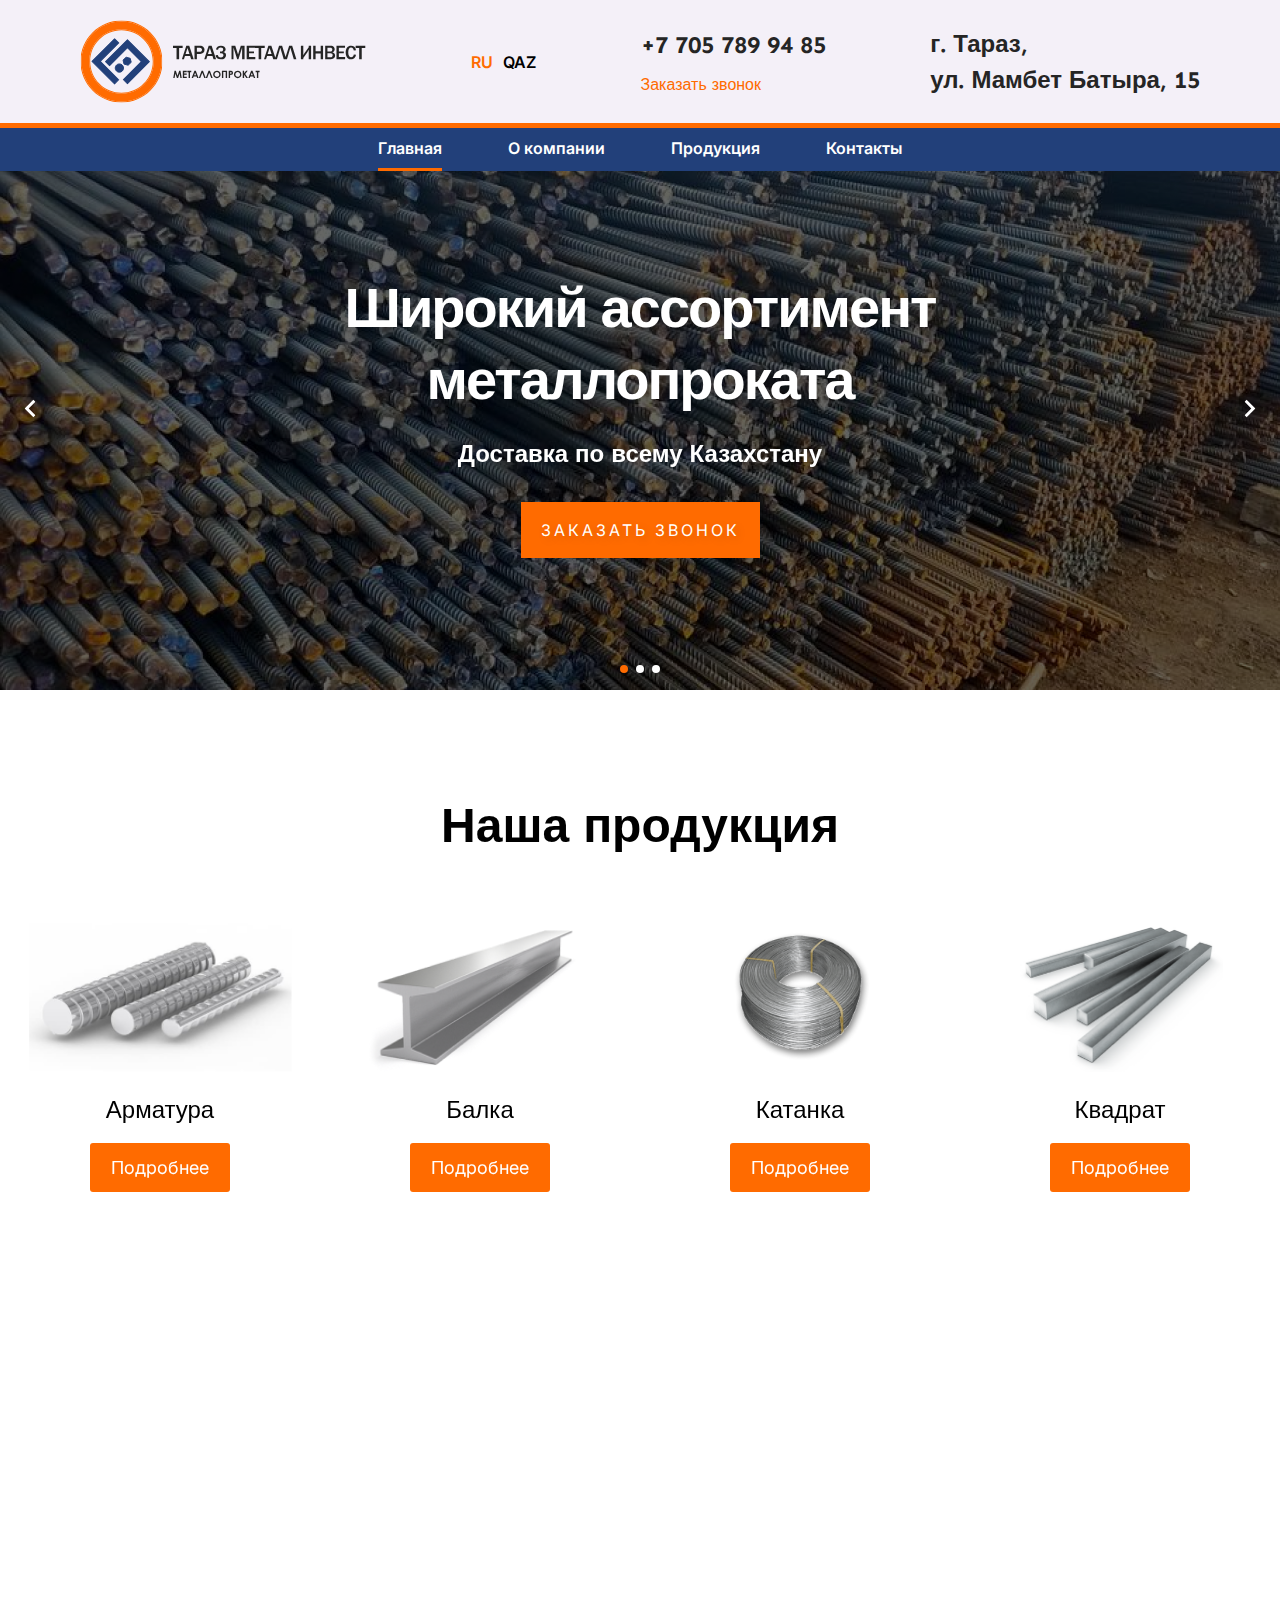
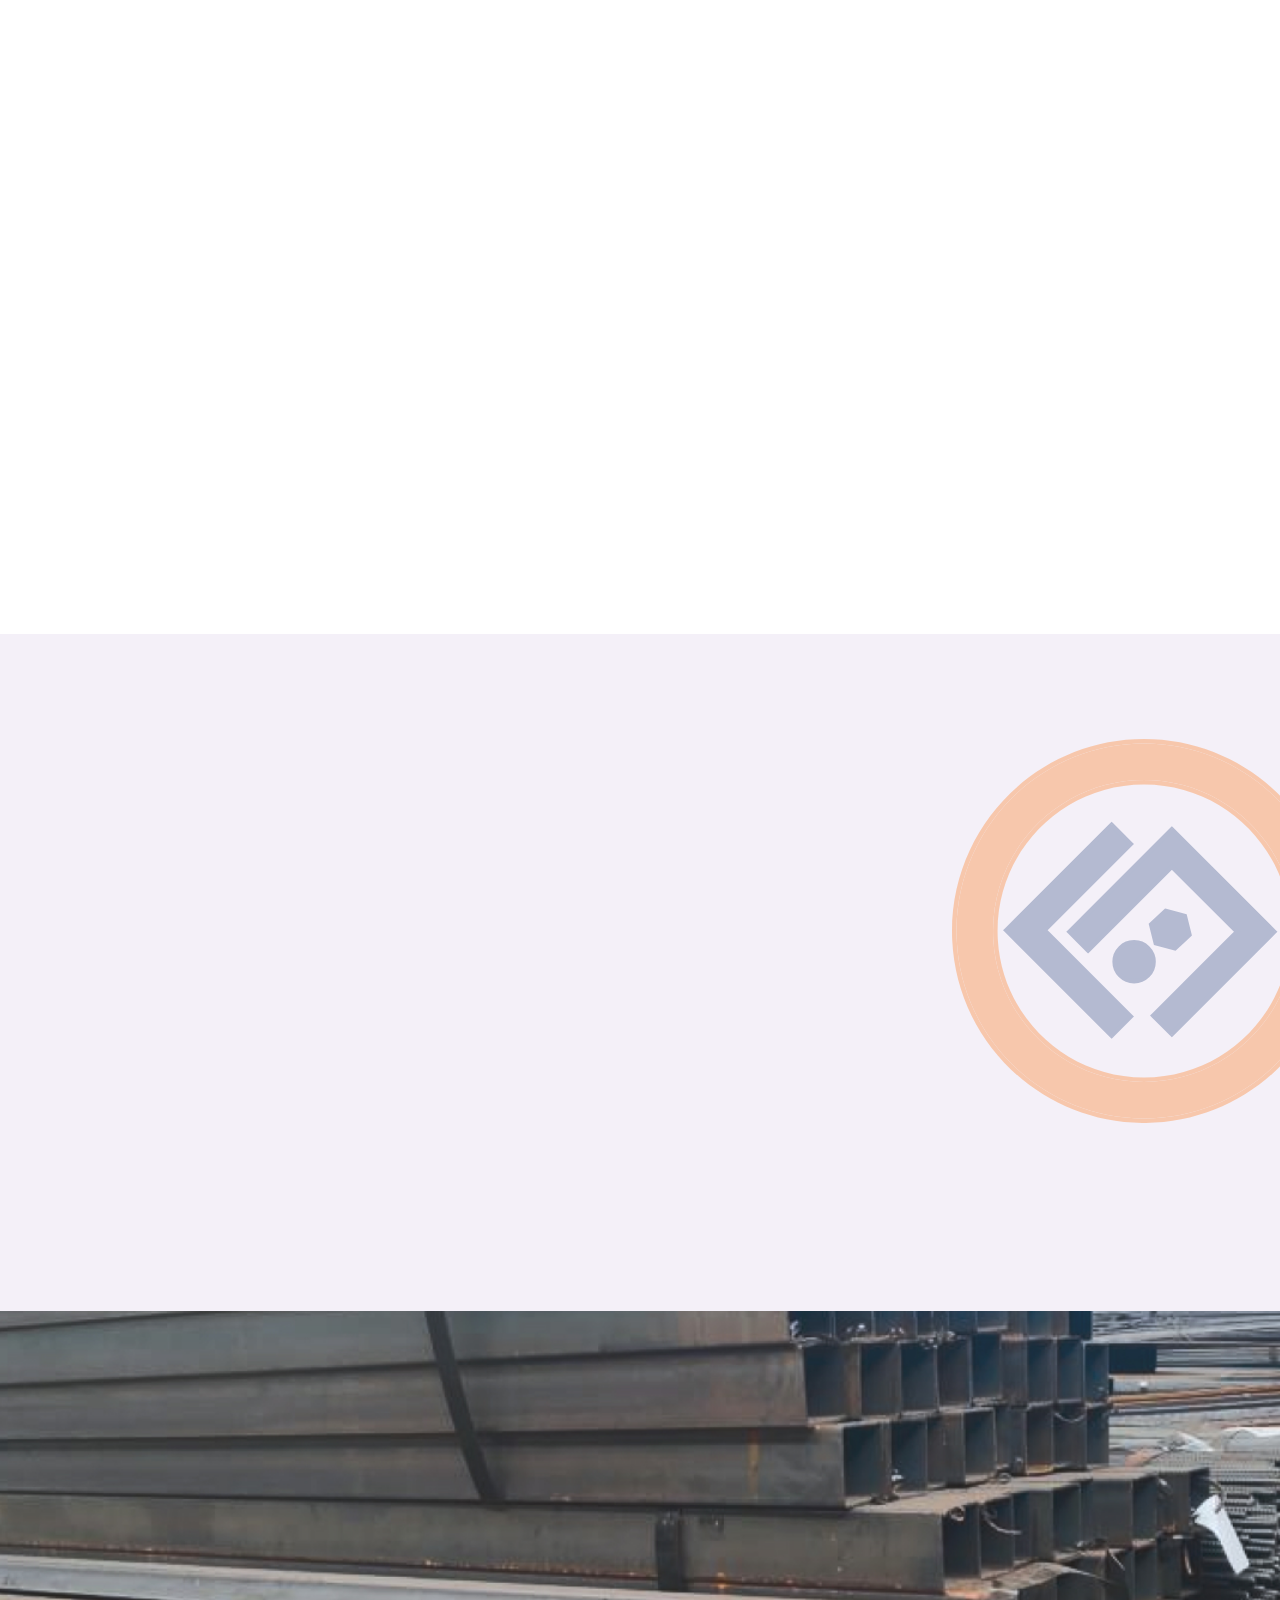
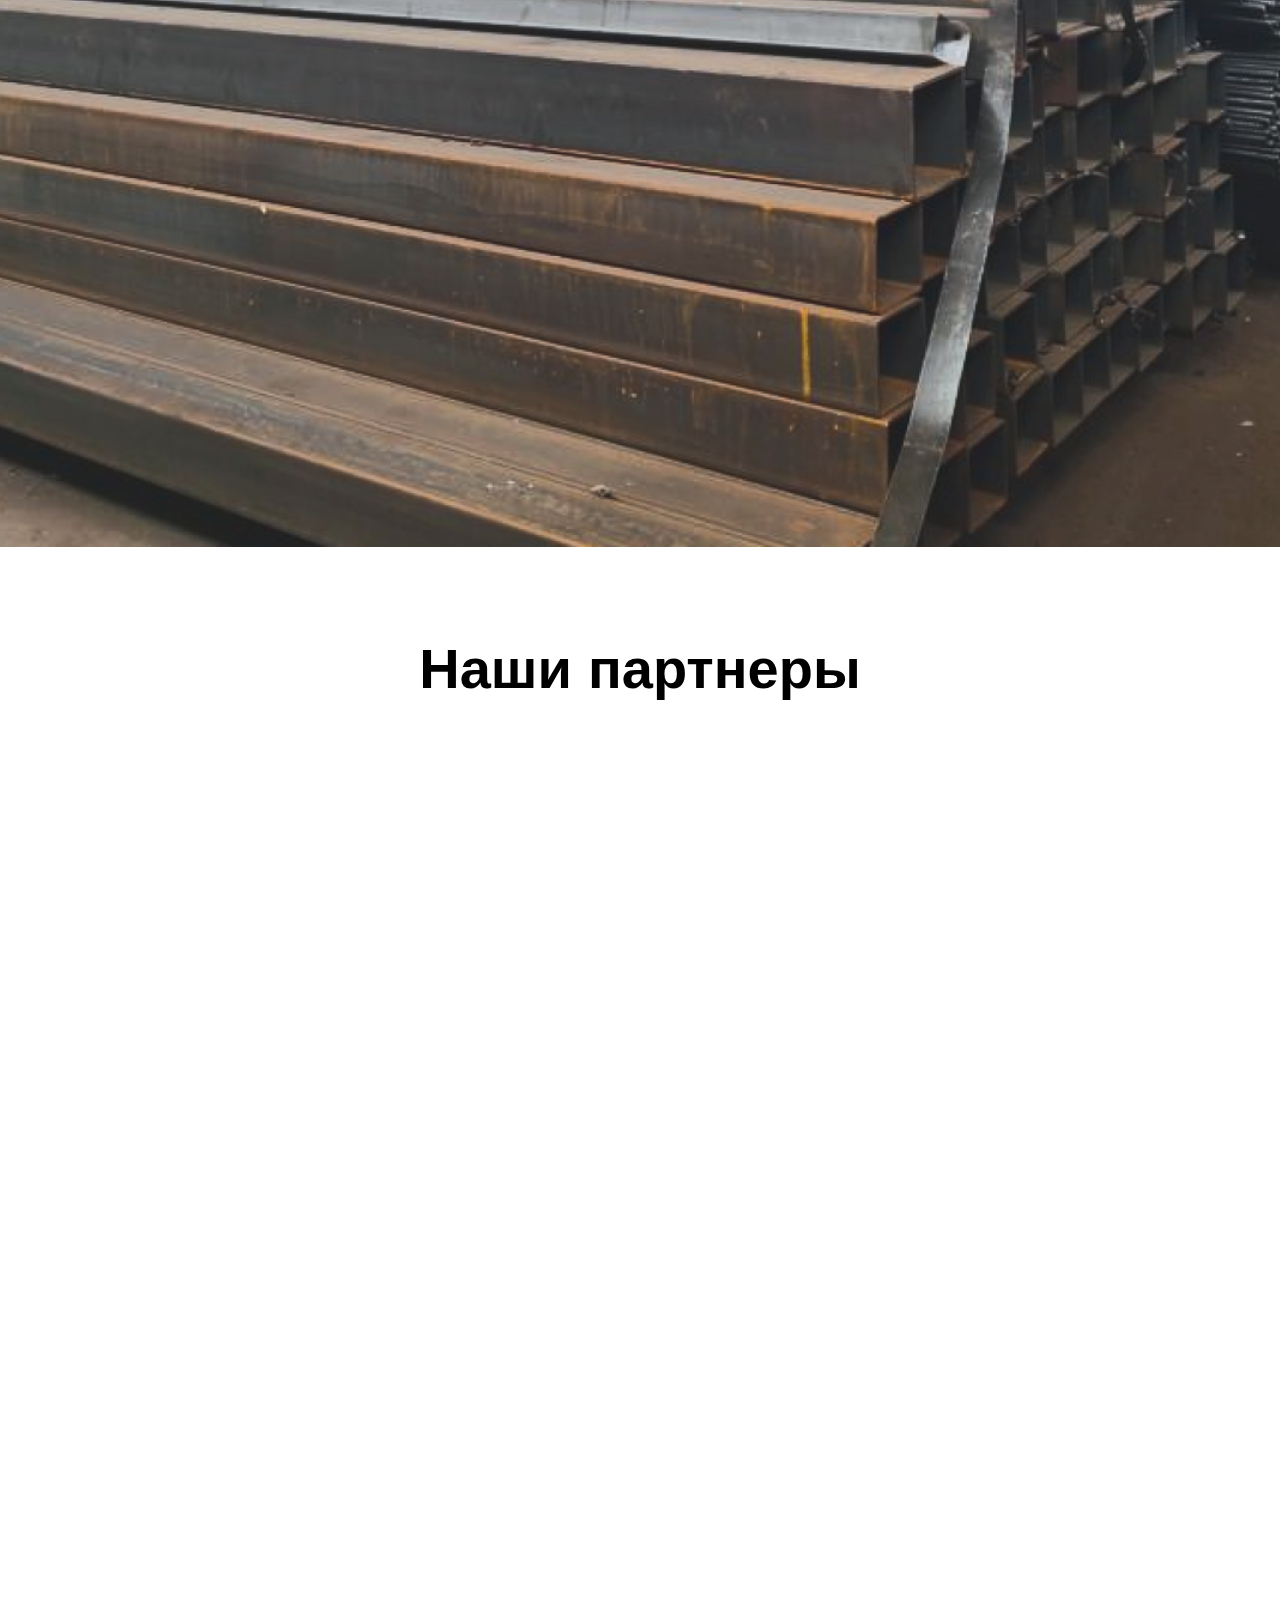
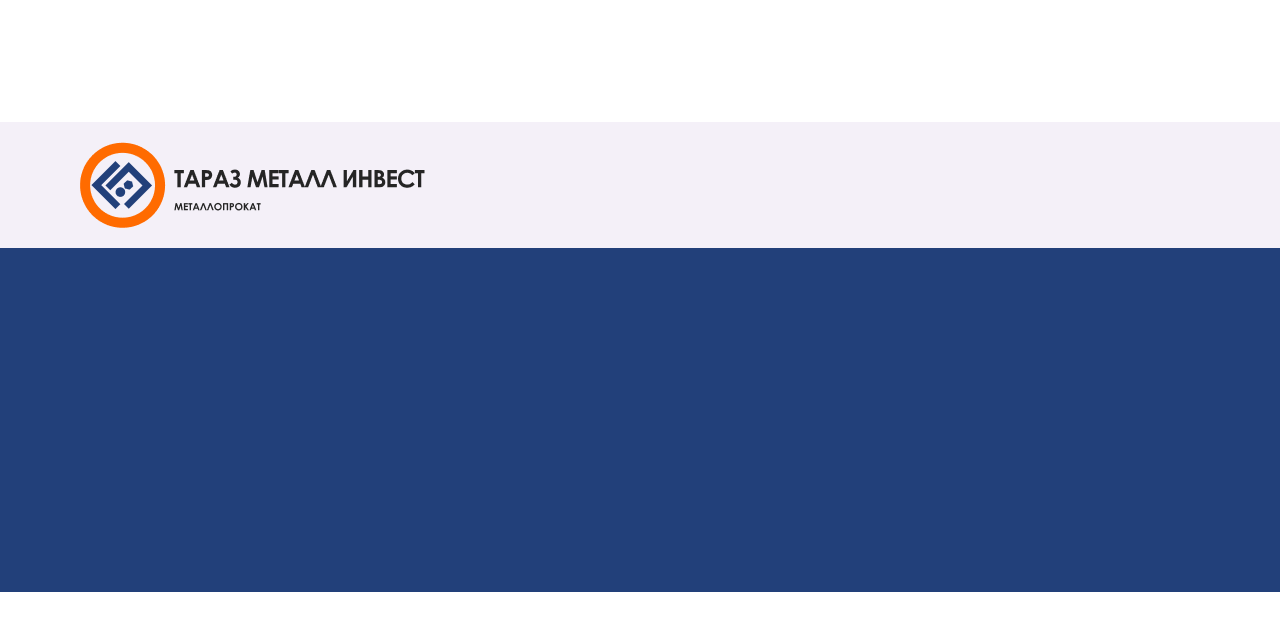
==== commit 64163eb2: "scroll fix" ====
--- a/index.html
+++ b/index.html
@@ -3,7 +3,7 @@
   <head>
     <meta charset="UTF-8" />
     <meta http-equiv="X-UA-Compatible" content="IE=edge" />
-    <meta name="viewport" content="width=device-width, initial-scale=1.0" />
+    <meta name="viewport" content="width=device-width, initial-scale=1, minimum-scale=1">
 
     <link rel="stylesheet" href="css/style.css" />
     <link rel="stylesheet" href="css/mainPage.css" />
@@ -16,12 +16,11 @@
     <script src="https://cdn.jsdelivr.net/npm/swiper@8/swiper-bundle.min.js"></script>
     <script src="https://unpkg.com/aos@2.3.1/dist/aos.js"></script>
 
-    <script src="/js/header.js" type="text/javascript" defer></script>
-    <script src="/js/footer.js" type="text/javascript" defer></script>
+    <script src="/js/header.js" type="text/javascript"></script>
+    <script src="/js/footer.js" type="text/javascript"></script>
     <script src="/js/mainPage-slider.js" type="text/javascript" defer></script>
     <script src="/js/mainPage.js" type="text/javascript" defer></script>
     <script src="/js/main.js" type="text/javascript" defer></script>
-    <script src="js/footer.js" type="text/javascript" defer></script>
 
     <title>Тараз Металл Инвест</title>
   </head>
@@ -32,13 +31,13 @@
         <div class="swiper mainPage">
           <div class="swiper-wrapper">
             <div class="swiper-slide">
-              <img src="/assets/images/main-slider-1.jpg" alt="Slider 1" />
+              <img src="/assets/images/main-slider-1.jpg" alt="Slider 1" class="firstImage" />
             </div>
             <div class="swiper-slide">
-              <img src="/assets/images/main-slider-2.jpg" alt="Slider 2" />
+              <img src="/assets/images/main-slider-2.jpg" alt="Slider 2" class="secondImage" />
             </div>
             <div class="swiper-slide">
-              <img src="/assets/images/main-slider-3.jpg" alt="Slider 3" />
+              <img src="/assets/images/main-slider-3.jpg" alt="Slider 3" class="thirdImage" />
             </div>
           </div>
           <div class="swiper-pagination"></div>
--- a/css/style.css
+++ b/css/style.css
@@ -156,19 +156,16 @@
   list-style: none;
 }
 
-html:focus-within {
-  scroll-behavior: smooth;
-}
-
 html {
+  width: 100vw;
   font-size: 16px;
   scroll-behavior: smooth;
+  overflow-x: hidden;
 }
 
 html,
 body {
   font-family: var(--ff-body);
-  overflow-x: hidden;
   position: relative;
 }
 
@@ -255,6 +252,13 @@
 }
 header .hamburger {
   display: none;
+}
+header a {
+  color: var(--clr-dark-700);
+  transition: 0.2s ease;
+}
+header a:hover {
+  color: var(--clr-primary-700);
 }
 
 nav {
@@ -330,6 +334,14 @@
 .order-call:hover::before {
   transform: scaleX(1);
 }
+.call-link:hover,
+.order-call:hover {
+  color: var(--clr-dark-700);
+}
+
+.order-call:hover {
+  color: var(--clr-primary-700);
+}
 
 .order-call::before {
   background: var(--clr-primary-700);
@@ -792,6 +804,18 @@
   .preFooter img {
     height: 5rem;
   }
+  .mainPage.swiper .swiper-slide img.secondImage {
+    position: relative;
+    top: -105px;
+    left: -537px;
+    transform: scale(0.6);
+  }
+  .mainPage.swiper .swiper-slide img.thirdImage {
+    position: relative;
+    top: -105px;
+    left: -100%;
+    transform: scale(0.6);
+  }
   .destroyOn500 {
     display: none;
   }
--- a/css/mainPage.css
+++ b/css/mainPage.css
@@ -247,4 +247,13 @@
   margin-bottom: 1.25rem;
   /* or 129% */
   letter-spacing: -0.125rem;
+}
+
+@media screen and (max-width: 500px) {
+  .hero {
+    height: 300px;
+  }
+  .button {
+    font-size: 1.6rem;
+  }
 }/*# sourceMappingURL=mainPage.css.map */